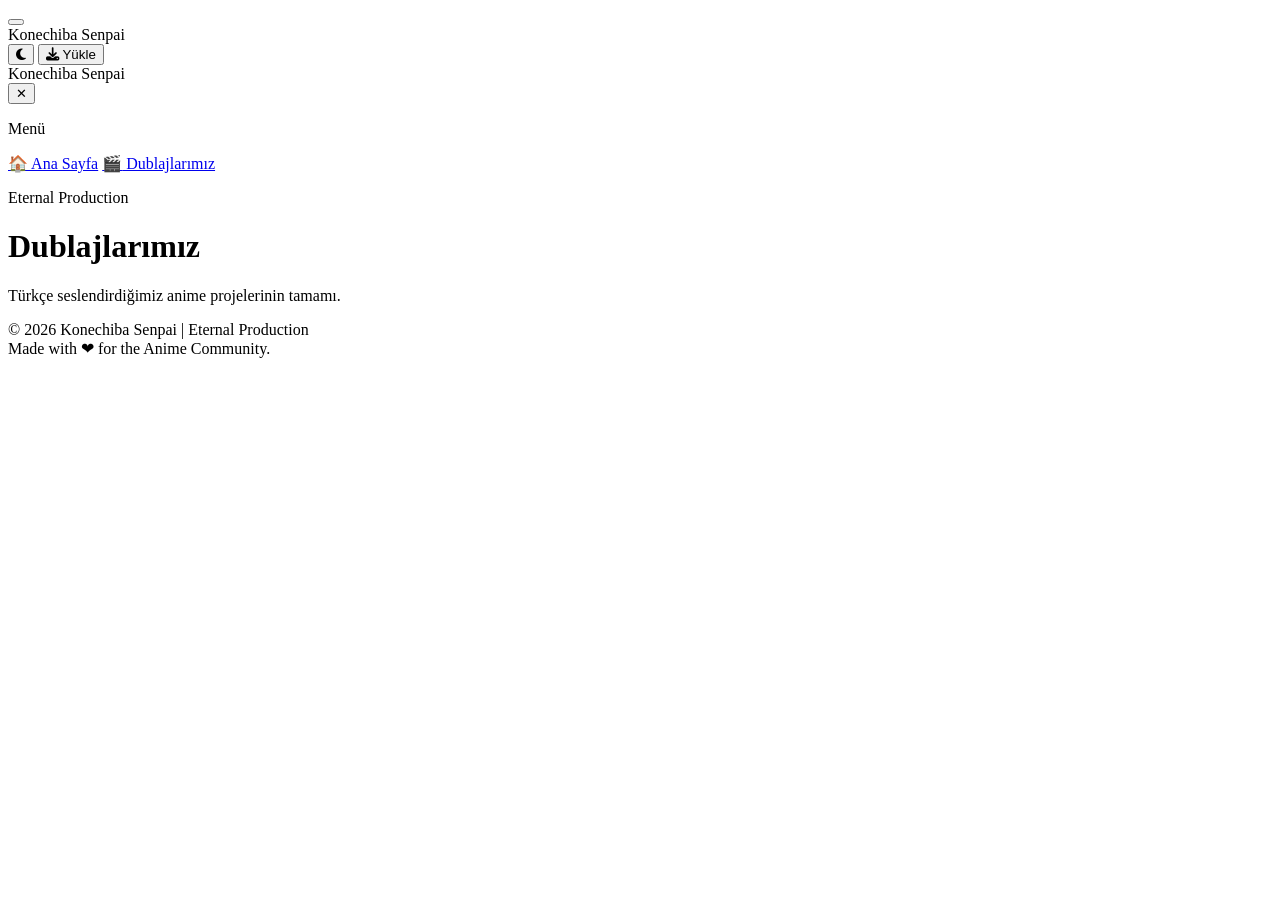
==== dublaj.html @ d5ee9488 "Add files via upload" ====
<!DOCTYPE html>
<html lang="tr" data-theme="light">
<head>
<meta charset="UTF-8">
<meta name="viewport" content="width=device-width, initial-scale=1.0, viewport-fit=cover">
<title>Dublajlarımız | Konechiba Senpai | Eternal Production</title>
<meta name="description" content="Konechiba Senpai ve Eternal Production tarafından hazırlanan Türkçe anime dublaj projelerinin tam listesi.">
<link rel="canonical" href="https://eternalproduction.com/dublaj.html">

<meta property="og:type" content="website">
<meta property="og:title" content="Dublajlarımız | Eternal Production">
<meta property="og:description" content="Türkçe anime dublaj projelerimizin tam listesi.">
<meta property="og:image" content="assets/og-image.jpg">
<meta property="og:url" content="https://eternalproduction.com/dublaj.html">
<meta property="og:site_name" content="Eternal Production">
<meta property="og:locale" content="tr_TR">

<meta name="twitter:card" content="summary_large_image">
<meta name="twitter:title" content="Dublajlarımız | Eternal Production">
<meta name="twitter:description" content="Türkçe anime dublaj projelerimizin tam listesi.">
<meta name="twitter:image" content="assets/og-image.jpg">

<link rel="manifest" href="manifest.json">
<meta name="theme-color" content="#5b4fe9">
<link rel="icon" type="image/svg+xml" href="assets/favicon.svg">
<link rel="apple-touch-icon" href="assets/icon-192.png">

<link rel="stylesheet" href="css/style.css">
<link rel="stylesheet" href="https://cdnjs.cloudflare.com/ajax/libs/font-awesome/6.5.1/css/all.min.css">
</head>
<body>

<div id="loading-screen" class="loading-screen">
  <div class="loading-mark" aria-hidden="true"></div>
</div>

<div id="app-shell">

  <header class="navbar">
    <div class="navbar-left">
      <button id="hamburger-btn" class="hamburger-btn" aria-label="Menüyü aç" aria-expanded="false">
        <span></span><span></span><span></span>
      </button>
      <div class="brand">Konechiba <span>Senpai</span></div>
    </div>
    <div class="navbar-right">
      <button id="theme-toggle-btn" class="theme-toggle-btn" aria-label="Temayı değiştir">
        <i class="fa-solid fa-moon" id="theme-icon"></i>
      </button>
      <button id="install-btn" class="nav-pill primary install-pill" aria-label="Uygulamayı yükle">
        <i class="fa-solid fa-download"></i> Yükle
      </button>
    </div>
  </header>

  <div id="side-overlay" class="side-overlay"></div>
  <nav id="side-menu" class="side-menu" aria-label="Ana menü">
    <div class="side-menu-header">
      <div class="brand">Konechiba <span>Senpai</span></div>
      <button id="side-menu-close" class="side-menu-close" aria-label="Menüyü kapat">✕</button>
    </div>
    <div class="side-menu-section">
      <p class="side-menu-title">Menü</p>
      <a href="index.html" class="side-menu-link"><span class="icon">🏠</span> Ana Sayfa</a>
      <a href="dublaj.html" class="side-menu-link active"><span class="icon">🎬</span> Dublajlarımız</a>
    </div>
  </nav>

  <main class="page-content">
    <div class="page-header">
      <p class="page-eyebrow">Eternal Production</p>
      <h1 class="page-title">Dublajlarımız</h1>
      <p class="page-sub">Türkçe seslendirdiğimiz anime projelerinin tamamı.</p>
    </div>

    <section id="dub-grid" class="dub-grid" aria-label="Dublaj projeleri">
      <!-- JS ile dublaj.json'dan otomatik oluşturulur -->
    </section>
  </main>

  <footer class="site-footer">
    © 2026 Konechiba Senpai | Eternal Production<br>
    Made with <span>❤</span> for the Anime Community.
  </footer>
</div>

<div id="toast-stack" class="toast-stack"></div>

<script src="js/main.js"></script>
<script src="js/dublaj.js"></script>
</body>
</html>
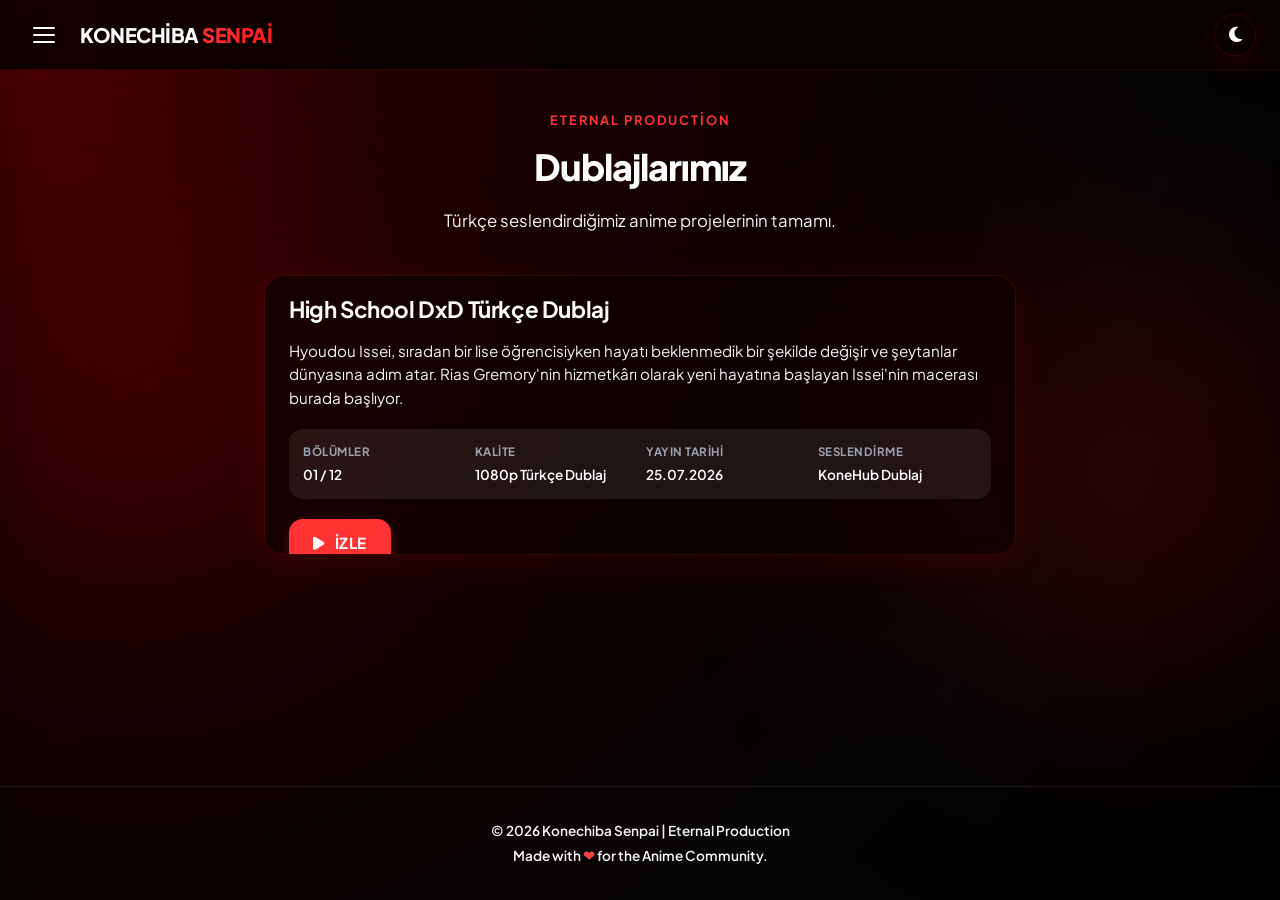
==== commit 24dbbd85: "feat: complete overhaul of website themes to premium black and red scheme - Re-designed root and dar" ====
--- a/dublaj.html
+++ b/dublaj.html
@@ -21,7 +21,7 @@
 <meta name="twitter:image" content="assets/og-image.jpg">
 
 <link rel="manifest" href="manifest.json">
-<meta name="theme-color" content="#5b4fe9">
+<meta name="theme-color" content="#ff3333">
 <link rel="icon" type="image/svg+xml" href="assets/favicon.svg">
 <link rel="apple-touch-icon" href="assets/icon-192.png">
 
--- a/css/style.css
+++ b/css/style.css
@@ -0,0 +1,915 @@
+
+/* ==========================================================================
+   style.css — Konechiba Senpai | Eternal Production
+   Premium Glassmorphism Dark/Light Theme Design
+   ========================================================================== */
+
+@import url('https://fonts.googleapis.com/css2?family=Plus+Jakarta+Sans:wght@300;400;500;600;700;800&display=swap');
+
+/* === CSS VARIABLES === */
+:root {
+  /* Fonts */
+  --font-main: 'Plus Jakarta Sans', sans-serif;
+
+  /* Colors - Default Black & Red Theme (formerly Light) */
+  --bg-gradient: radial-gradient(
+    circle at top left,
+    #4d0000 0%,
+    #220000 25%,
+    #0f0000 50%,
+    #050505 75%,
+    #000000 100%
+  );
+  --bg-solid: #000000;
+  --text-primary: #ffffff;
+  --text-secondary: #f3f4f6;
+  --text-muted: #9ca3af;
+  --accent: #ff3333;
+  --accent-glow: rgba(255, 51, 51, 0.25);
+  --accent-hover: #ff1a1a;
+  
+  /* Glassmorphism Elements */
+  --glass-bg: rgba(15, 0, 0, 0.65);
+  --glass-border: rgba(255, 51, 51, 0.15);
+  --glass-shadow: 0 8px 32px 0 rgba(255, 0, 0, 0.12);
+  --glass-blur: blur(20px);
+  
+  /* Specific UI Panels */
+  --nav-bg: rgba(10, 0, 0, 0.85);
+  --nav-border: rgba(255, 51, 51, 0.12);
+  --side-menu-bg: rgba(5, 0, 0, 0.98);
+  --card-hover-bg: rgba(255, 0, 0, 0.08);
+  --border-light: rgba(255, 255, 255, 0.08);
+
+  /* Common Variables */
+  --transition-fast: 0.2s cubic-bezier(0.4, 0, 0.2, 1);
+  --transition-normal: 0.3s cubic-bezier(0.4, 0, 0.2, 1);
+  --transition-slow: 0.5s cubic-bezier(0.4, 0, 0.2, 1);
+  --radius-sm: 8px;
+  --radius-md: 14px;
+  --radius-lg: 20px;
+  --radius-xl: 30px;
+}
+
+html[data-theme="dark"] {
+  /* Colors - Crimson Dark Theme */
+  --bg-gradient: radial-gradient(
+    circle at top left,
+    #8b0000 0%,
+    #4d0000 25%,
+    #1a0000 50%,
+    #050505 75%,
+    #000000 100%
+  );
+
+  --bg-solid: #000000;
+  --text-primary: #f9fafb;
+  --text-secondary: #d1d5db;
+  --text-muted: #9ca3af;
+
+  /* Red Theme */
+  --accent: #ff1a1a;
+  --accent-glow: rgba(255, 0, 0, 0.30);
+  --accent-hover: #ff4040;
+
+  /* Glassmorphism */
+  --glass-bg: rgba(20, 0, 0, 0.55);
+  --glass-border: rgba(255, 255, 255, 0.08);
+  --glass-shadow: 0 8px 32px rgba(255, 0, 0, 0.15);
+  --glass-blur: blur(20px);
+
+  /* Panels */
+  --nav-bg: rgba(15, 0, 0, 0.80);
+  --nav-border: rgba(255, 0, 0, 0.08);
+  --side-menu-bg: rgba(10, 0, 0, 0.97);
+  --card-hover-bg: rgba(255, 0, 0, 0.05);
+  --border-light: rgba(255, 255, 255, 0.06);
+
+}
+
+/* === RESET & BASE === */
+*, *::before, *::after {
+  box-sizing: border-box;
+  margin: 0;
+  padding: 0;
+  -webkit-tap-highlight-color: transparent;
+}
+
+body {
+  font-family: var(--font-main);
+  background: var(--bg-gradient);
+  background-attachment: fixed;
+  color: var(--text-primary);
+  min-height: 100vh;
+  display: flex;
+  flex-direction: column;
+  overflow-x: hidden;
+  transition: background var(--transition-slow), color var(--transition-normal);
+  line-height: 1.6;
+}
+
+/* === LOADING SCREEN === */
+.loading-screen {
+  position: fixed;
+  top: 0; left: 0; right: 0; bottom: 0;
+  background: var(--bg-solid);
+  display: flex;
+  justify-content: center;
+  align-items: center;
+  z-index: 9999;
+  opacity: 1;
+  visibility: visible;
+  transition: opacity var(--transition-normal), visibility var(--transition-normal);
+}
+
+.loading-screen.is-hidden {
+  opacity: 0;
+  visibility: hidden;
+}
+
+.loading-mark {
+  width: 45px;
+  height: 45px;
+  border: 3px solid var(--border-light);
+  border-top-color: var(--accent);
+  border-radius: 50%;
+  animation: spin 0.8s cubic-bezier(0.5, 0.1, 0.5, 0.9) infinite;
+}
+
+@keyframes spin {
+  to { transform: rotate(360deg); }
+}
+
+/* === APP SHELL === */
+#app-shell {
+  display: flex;
+  flex-direction: column;
+  min-height: 100vh;
+  position: relative;
+  z-index: 1;
+}
+
+#app-shell::before,
+#app-shell::after {
+  content: "";
+  position: absolute;
+  width: 500px;
+  height: 500px;
+  border-radius: 50%;
+  background: radial-gradient(
+    circle,
+    rgba(255, 0, 0, 0.35) 0%,
+    rgba(120, 0, 0, 0.20) 40%,
+    transparent 100%
+  );
+  filter: blur(120px);
+  z-index: -1;
+  pointer-events: none;
+  animation: float 10s ease-in-out infinite alternate;
+}
+
+#app-shell::before {
+  top: 5%;
+  left: -150px;
+}
+
+#app-shell::after {
+  bottom: 10%;
+  right: -150px;
+  animation-delay: -5s;
+
+}
+
+#app-shell::before {
+  top: 15%;
+  left: -100px;
+}
+
+#app-shell::after {
+  bottom: 20%;
+  right: -100px;
+  animation-delay: -5s;
+}
+
+@keyframes float {
+  0% { transform: translate(0, 0) scale(1); }
+  100% { transform: translate(50px, 50px) scale(1.1); }
+}
+
+/* === GLASS CARD COMMON === */
+.glass-card {
+  background: var(--glass-bg);
+  backdrop-filter: var(--glass-blur);
+  -webkit-backdrop-filter: var(--glass-blur);
+  border: 1px solid var(--glass-border);
+  box-shadow: var(--glass-shadow);
+  border-radius: var(--radius-lg);
+  transition: transform var(--transition-normal), background-color var(--transition-normal), border var(--transition-normal), box-shadow var(--transition-normal);
+}
+
+/* === NAVBAR === */
+.navbar {
+  position: fixed;
+  top: 0;
+  left: 0;
+  right: 0;
+  height: 70px;
+  padding: 0 24px;
+  display: flex;
+  justify-content: space-between;
+  align-items: center;
+  background: var(--nav-bg);
+  backdrop-filter: var(--glass-blur);
+  -webkit-backdrop-filter: var(--glass-blur);
+  border-bottom: 1px solid var(--nav-border);
+  z-index: 1000;
+  transition: background var(--transition-normal), border var(--transition-normal);
+}
+
+.navbar-left, .navbar-right {
+  display: flex;
+  align-items: center;
+  gap: 16px;
+}
+
+/* Brand Name */
+.brand {
+  font-size: 1.25rem;
+  font-weight: 800;
+  letter-spacing: -0.5px;
+  color: var(--text-primary);
+  text-transform: uppercase;
+}
+
+.brand span {
+  color: var(--accent);
+  background: linear-gradient(135deg, var(--accent), var(--accent-hover));
+  -webkit-background-clip: text;
+  -webkit-text-fill-color: transparent;
+}
+
+/* Hamburger Button */
+.hamburger-btn {
+  background: none;
+  border: none;
+  cursor: pointer;
+  width: 40px;
+  height: 40px;
+  display: flex;
+  flex-direction: column;
+  justify-content: center;
+  align-items: center;
+  gap: 5px;
+  border-radius: var(--radius-sm);
+  transition: background var(--transition-fast);
+}
+
+.hamburger-btn:hover {
+  background: var(--border-light);
+}
+
+.hamburger-btn span {
+  display: block;
+  width: 22px;
+  height: 2px;
+  background-color: var(--text-primary);
+  border-radius: 2px;
+  transition: transform var(--transition-normal), opacity var(--transition-normal);
+}
+
+.hamburger-btn.is-open span:nth-child(1) {
+  transform: translateY(7px) rotate(45deg);
+}
+
+.hamburger-btn.is-open span:nth-child(2) {
+  opacity: 0;
+}
+
+.hamburger-btn.is-open span:nth-child(3) {
+  transform: translateY(-7px) rotate(-45deg);
+}
+
+/* Theme Toggle Button */
+.theme-toggle-btn {
+  background: var(--glass-bg);
+  border: 1px solid var(--glass-border);
+  cursor: pointer;
+  width: 42px;
+  height: 42px;
+  border-radius: 50%;
+  display: flex;
+  justify-content: center;
+  align-items: center;
+  color: var(--text-primary);
+  font-size: 1.1rem;
+  box-shadow: var(--glass-shadow);
+  transition: transform var(--transition-fast), background var(--transition-fast);
+}
+
+.theme-toggle-btn:hover {
+  transform: scale(1.08);
+  background: var(--card-hover-bg);
+}
+
+.theme-toggle-btn:active {
+  transform: scale(0.95);
+}
+
+/* PWA Install Button */
+.nav-pill {
+  font-family: var(--font-main);
+  font-size: 0.9rem;
+  font-weight: 600;
+  padding: 8px 16px;
+  border-radius: var(--radius-xl);
+  border: none;
+  cursor: pointer;
+  display: flex;
+  align-items: center;
+  gap: 8px;
+  text-decoration: none;
+  transition: transform var(--transition-fast), background var(--transition-fast), box-shadow var(--transition-fast);
+}
+
+.nav-pill.primary {
+  background: var(--accent);
+  color: #ffffff;
+  box-shadow: 0 4px 14px var(--accent-glow);
+}
+
+.nav-pill.primary:hover {
+  background: var(--accent-hover);
+  transform: translateY(-2px);
+  box-shadow: 0 6px 20px var(--accent-glow);
+}
+
+.nav-pill.primary:active {
+  transform: translateY(0);
+}
+
+.install-pill {
+  display: none !important; /* Hide initially */
+}
+
+.install-pill.is-visible {
+  display: inline-flex !important; /* Display when eligible */
+}
+
+/* === SIDE DRAWER MENU === */
+.side-overlay {
+  position: fixed;
+  top: 0; left: 0; right: 0; bottom: 0;
+  background: rgba(0, 0, 0, 0.4);
+  backdrop-filter: blur(4px);
+  -webkit-backdrop-filter: blur(4px);
+  z-index: 1100;
+  opacity: 0;
+  visibility: hidden;
+  transition: opacity var(--transition-normal), visibility var(--transition-normal);
+}
+
+.side-overlay.is-visible {
+  opacity: 1;
+  visibility: visible;
+}
+
+.side-menu {
+  position: fixed;
+  top: 0;
+  left: 0;
+  bottom: 0;
+  width: 300px;
+  max-width: 85%;
+  background: var(--side-menu-bg);
+  backdrop-filter: blur(20px);
+  -webkit-backdrop-filter: blur(20px);
+  z-index: 1200;
+  transform: translateX(-100%);
+  transition: transform var(--transition-normal);
+  display: flex;
+  flex-direction: column;
+  padding: 24px;
+  box-shadow: 10px 0 30px rgba(0, 0, 0, 0.15);
+  border-right: 1px solid var(--nav-border);
+}
+
+.side-menu.is-open {
+  transform: translateX(0);
+}
+
+.side-menu-header {
+  display: flex;
+  justify-content: space-between;
+  align-items: center;
+  margin-bottom: 40px;
+}
+
+.side-menu-close {
+  background: none;
+  border: none;
+  cursor: pointer;
+  color: var(--text-primary);
+  font-size: 1.25rem;
+  width: 36px;
+  height: 36px;
+  display: flex;
+  justify-content: center;
+  align-items: center;
+  border-radius: 50%;
+  transition: background var(--transition-fast);
+}
+
+.side-menu-close:hover {
+  background: var(--border-light);
+}
+
+.side-menu-section {
+  display: flex;
+  flex-direction: column;
+  gap: 8px;
+}
+
+.side-menu-title {
+  font-size: 0.8rem;
+  font-weight: 700;
+  text-transform: uppercase;
+  letter-spacing: 1.5px;
+  color: var(--text-muted);
+  margin-bottom: 12px;
+  padding-left: 8px;
+}
+
+.side-menu-link {
+  font-size: 1rem;
+  font-weight: 600;
+  color: var(--text-secondary);
+  text-decoration: none;
+  padding: 14px 18px;
+  border-radius: var(--radius-md);
+  display: flex;
+  align-items: center;
+  gap: 12px;
+  transition: color var(--transition-fast), background var(--transition-fast), transform var(--transition-fast);
+}
+
+.side-menu-link .icon {
+  font-size: 1.15rem;
+}
+
+.side-menu-link:hover {
+  color: var(--accent);
+  background: var(--border-light);
+  transform: translateX(5px);
+}
+
+.side-menu-link.active {
+  color: #ffffff;
+  background: var(--accent);
+  box-shadow: 0 4px 15px var(--accent-glow);
+}
+
+.side-menu-link.active:hover {
+  transform: none;
+}
+
+/* === PAGE CONTENT & HERO === */
+.page-content {
+  flex-grow: 1;
+  padding: 110px 24px 60px 24px; /* Space for fixed navbar */
+  max-width: 800px;
+  width: 100%;
+  margin: 0 auto;
+}
+
+.hero {
+  text-align: center;
+  margin-bottom: 48px;
+  display: flex;
+  flex-direction: column;
+  align-items: center;
+}
+
+.hero-logo {
+  width: 110px;
+  height: 110px;
+  border-radius: 50%;
+  object-fit: cover;
+  margin-bottom: 20px;
+  border: 4px solid var(--glass-border);
+  box-shadow: var(--glass-shadow);
+  background: var(--glass-bg);
+  animation: logoPulse 4s ease-in-out infinite alternate;
+}
+
+@keyframes logoPulse {
+  0% { transform: scale(1); box-shadow: 0 0 0 0 var(--accent-glow); }
+  100% { transform: scale(1.03); box-shadow: 0 0 20px 4px var(--accent-glow); }
+}
+
+.hero-name {
+  font-size: 2.25rem;
+  font-weight: 800;
+  letter-spacing: -1px;
+  margin-bottom: 12px;
+  color: var(--text-primary);
+  background: linear-gradient(135deg, var(--text-primary), var(--text-secondary));
+  -webkit-background-clip: text;
+}
+
+.hero-bio {
+  font-size: 1.05rem;
+  font-weight: 500;
+  color: var(--text-secondary);
+  max-width: 500px;
+  margin: 0 auto;
+  line-height: 1.6;
+}
+
+/* === SOCIAL GRID === */
+.social-grid {
+  display: flex;
+  flex-direction: column;
+  gap: 16px;
+  width: 100%;
+}
+
+.social-card {
+  display: flex;
+  align-items: center;
+  padding: 16px 20px;
+  text-decoration: none;
+  color: var(--text-primary);
+  opacity: 0;
+  animation: slideInUp 0.6s cubic-bezier(0.16, 1, 0.3, 1) forwards;
+}
+
+@keyframes slideInUp {
+  from {
+    opacity: 0;
+    transform: translateY(20px);
+  }
+  to {
+    opacity: 1;
+    transform: translateY(0);
+  }
+}
+
+.social-card:hover {
+  transform: translateY(-3px);
+  background: var(--card-hover-bg);
+  box-shadow: 0 12px 30px rgba(31, 38, 135, 0.12);
+  border-color: var(--accent);
+}
+
+.social-icon {
+  width: 44px;
+  height: 44px;
+  border-radius: 50%;
+  background: var(--border-light);
+  display: flex;
+  justify-content: center;
+  align-items: center;
+  font-size: 1.35rem;
+  color: var(--accent);
+  flex-shrink: 0;
+  margin-right: 18px;
+  overflow: hidden;
+  transition: transform var(--transition-fast), background var(--transition-fast);
+}
+
+.social-icon img {
+  width: 100%;
+  height: 100%;
+  object-fit: cover;
+}
+
+.social-card:hover .social-icon {
+  transform: scale(1.1) rotate(-5deg);
+  background: var(--accent-glow);
+}
+
+.social-text {
+  flex-grow: 1;
+  display: flex;
+  flex-direction: column;
+}
+
+.social-username {
+  font-weight: 700;
+  font-size: 1rem;
+  letter-spacing: -0.2px;
+  margin-bottom: 2px;
+}
+
+.social-platform {
+  font-size: 0.8rem;
+  color: var(--text-muted);
+  font-weight: 600;
+  text-transform: uppercase;
+  letter-spacing: 0.5px;
+}
+
+.social-arrow {
+  font-size: 1.5rem;
+  color: var(--text-muted);
+  font-weight: 300;
+  transition: transform var(--transition-fast), color var(--transition-fast);
+  margin-left: 10px;
+}
+
+.social-card:hover .social-arrow {
+  transform: translateX(4px);
+  color: var(--accent);
+}
+
+/* Disabled State for invalid URL */
+.social-card[aria-disabled="true"] {
+  cursor: not-allowed;
+  opacity: 0.6 !important;
+}
+
+.social-card[aria-disabled="true"] .social-arrow {
+  display: none;
+}
+
+/* === DUB GRID (PROJECTS PAGE) === */
+.page-header {
+  text-align: center;
+  margin-bottom: 40px;
+}
+
+.page-eyebrow {
+  font-size: 0.8rem;
+  font-weight: 700;
+  text-transform: uppercase;
+  letter-spacing: 2px;
+  color: var(--accent);
+  margin-bottom: 8px;
+}
+
+.page-title {
+  font-size: 2.25rem;
+  font-weight: 800;
+  letter-spacing: -1px;
+  margin-bottom: 12px;
+}
+
+.page-sub {
+  font-size: 1.05rem;
+  color: var(--text-secondary);
+}
+
+.dub-grid {
+  display: flex;
+  flex-direction: column;
+  gap: 28px;
+  width: 100%;
+}
+
+.dub-card {
+  display: flex;
+  flex-direction: column;
+  overflow: hidden;
+  opacity: 0;
+  animation: slideInUp 0.6s cubic-bezier(0.16, 1, 0.3, 1) forwards;
+  transition: transform var(--transition-normal), box-shadow var(--transition-normal);
+}
+
+.dub-card:hover {
+  transform: translateY(-5px);
+  box-shadow: 0 15px 35px rgba(0, 0, 0, 0.12);
+}
+
+.dub-cover {
+  width: 100%;
+  height: 220px;
+  object-fit: cover;
+  border-bottom: 1px solid var(--border-light);
+}
+
+.dub-body {
+  padding: 24px;
+  display: flex;
+  flex-direction: column;
+  gap: 14px;
+}
+
+.dub-site-row {
+  display: flex;
+  align-items: center;
+  gap: 8px;
+}
+
+.dub-site-logo {
+  width: 18px;
+  height: 18px;
+  object-fit: contain;
+  border-radius: 4px;
+}
+
+.dub-site-name {
+  font-size: 0.75rem;
+  font-weight: 700;
+  color: var(--text-muted);
+  text-transform: uppercase;
+  letter-spacing: 1px;
+}
+
+.dub-title {
+  font-size: 1.4rem;
+  font-weight: 700;
+  letter-spacing: -0.4px;
+  line-height: 1.3;
+}
+
+.dub-desc {
+  font-size: 0.95rem;
+  color: var(--text-secondary);
+  line-height: 1.55;
+}
+
+/* Meta Grid inside Dub Card */
+.dub-meta-grid {
+  display: grid;
+  grid-template-columns: repeat(2, 1fr);
+  gap: 12px;
+  padding: 14px;
+  background: var(--border-light);
+  border-radius: var(--radius-md);
+  margin: 6px 0;
+}
+
+.dub-meta-item {
+  display: flex;
+  flex-direction: column;
+  gap: 2px;
+}
+
+.dub-meta-item .label {
+  font-size: 0.72rem;
+  font-weight: 700;
+  text-transform: uppercase;
+  letter-spacing: 0.5px;
+  color: var(--text-muted);
+}
+
+.dub-meta-item .value {
+  font-size: 0.85rem;
+  font-weight: 600;
+  color: var(--text-primary);
+}
+
+/* Dub Watch Button */
+.btn {
+  font-family: var(--font-main);
+  font-size: 0.95rem;
+  font-weight: 700;
+  padding: 12px 24px;
+  border-radius: var(--radius-md);
+  border: none;
+  cursor: pointer;
+  display: inline-flex;
+  justify-content: center;
+  align-items: center;
+  gap: 10px;
+  text-decoration: none;
+  text-align: center;
+  width: 100%;
+  text-transform: uppercase;
+  letter-spacing: 0.5px;
+  transition: transform var(--transition-fast), background var(--transition-fast), box-shadow var(--transition-fast);
+}
+
+.btn-primary {
+  background: var(--accent);
+  color: #ffffff;
+  box-shadow: 0 4px 14px var(--accent-glow);
+}
+
+.btn-primary:hover {
+  background: var(--accent-hover);
+  transform: translateY(-2px);
+  box-shadow: 0 6px 20px var(--accent-glow);
+}
+
+.btn-primary:active {
+  transform: translateY(0);
+}
+
+.btn-ghost {
+  background: var(--border-light);
+  color: var(--text-muted);
+  cursor: not-allowed;
+}
+
+/* === SITE FOOTER === */
+.site-footer {
+  text-align: center;
+  padding: 32px 24px;
+  font-size: 0.85rem;
+  font-weight: 600;
+  color: var(--text-secondary);
+  border-top: 1px solid var(--border-light);
+  margin-top: auto;
+  line-height: 1.8;
+}
+
+.site-footer span {
+  color: #ef4444;
+  display: inline-block;
+  animation: heartBeat 1.2s infinite;
+}
+
+@keyframes heartBeat {
+  0%, 100% { transform: scale(1); }
+  50% { transform: scale(1.2); }
+}
+
+/* === TOAST NOTIFICATIONS === */
+.toast-stack {
+  position: fixed;
+  bottom: 24px;
+  right: 24px;
+  z-index: 2000;
+  display: flex;
+  flex-direction: column;
+  gap: 10px;
+  pointer-events: none;
+  max-width: 320px;
+  width: calc(100% - 48px);
+}
+
+.toast {
+  background: var(--glass-bg);
+  backdrop-filter: var(--glass-blur);
+  -webkit-backdrop-filter: var(--glass-blur);
+  border: 1px solid var(--glass-border);
+  box-shadow: var(--glass-shadow);
+  padding: 14px 18px;
+  border-radius: var(--radius-md);
+  font-size: 0.85rem;
+  font-weight: 600;
+  color: var(--text-primary);
+  pointer-events: auto;
+  animation: toastIn 0.35s cubic-bezier(0.16, 1, 0.3, 1) forwards;
+  display: flex;
+  align-items: center;
+  border-left: 4px solid var(--accent);
+}
+
+.toast.success {
+  border-left-color: #10b981;
+}
+
+.toast.error {
+  border-left-color: #ef4444;
+}
+
+@keyframes toastIn {
+  from {
+    opacity: 0;
+    transform: translateY(20px) scale(0.9);
+  }
+  to {
+    opacity: 1;
+    transform: translateY(0) scale(1);
+  }
+}
+
+/* === PLACEHOLDERS === */
+.placeholder-note {
+  text-align: center;
+  color: var(--text-secondary);
+  padding: 30px;
+  font-weight: 500;
+}
+
+/* === RESPONSIVE MEDIA QUERIES === */
+@media (min-width: 600px) {
+  .dub-card {
+    flex-direction: row;
+    height: 280px;
+  }
+  
+  .dub-cover {
+    width: 200px;
+    height: 100%;
+    border-bottom: none;
+    border-right: 1px solid var(--border-light);
+  }
+  
+  .dub-body {
+    flex-grow: 1;
+    padding: 24px;
+    justify-content: center;
+  }
+  
+  .dub-meta-grid {
+    grid-template-columns: repeat(4, 1fr);
+  }
+  
+  .btn {
+    width: auto;
+    align-self: flex-start;
+  }
+}
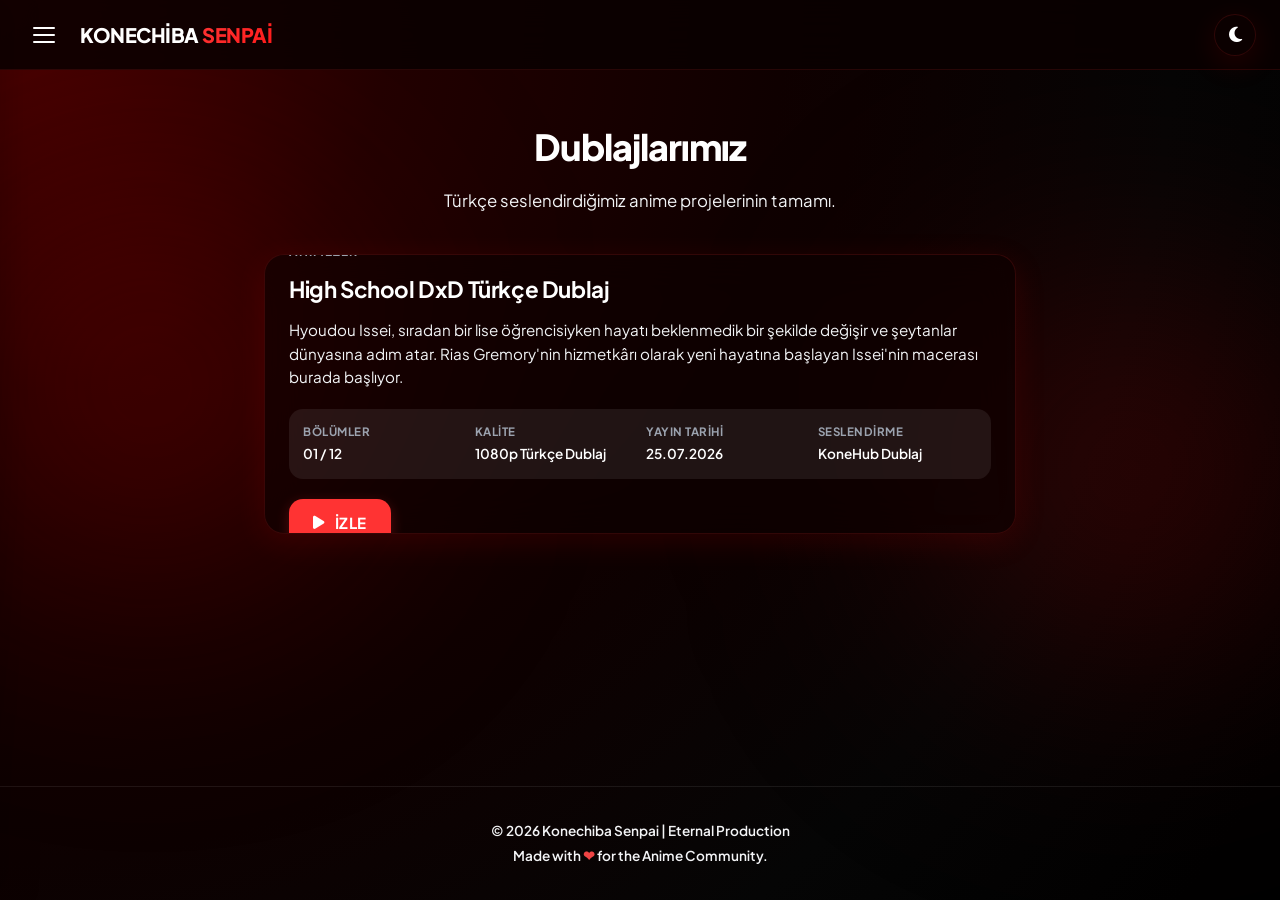
==== commit 15fc8554: "Update dublaj.html" ====
--- a/dublaj.html
+++ b/dublaj.html
@@ -68,7 +68,7 @@
 
   <main class="page-content">
     <div class="page-header">
-      <p class="page-eyebrow">Eternal Production</p>
+      <p class="page-eyebrow"></p>
       <h1 class="page-title">Dublajlarımız</h1>
       <p class="page-sub">Türkçe seslendirdiğimiz anime projelerinin tamamı.</p>
     </div>
